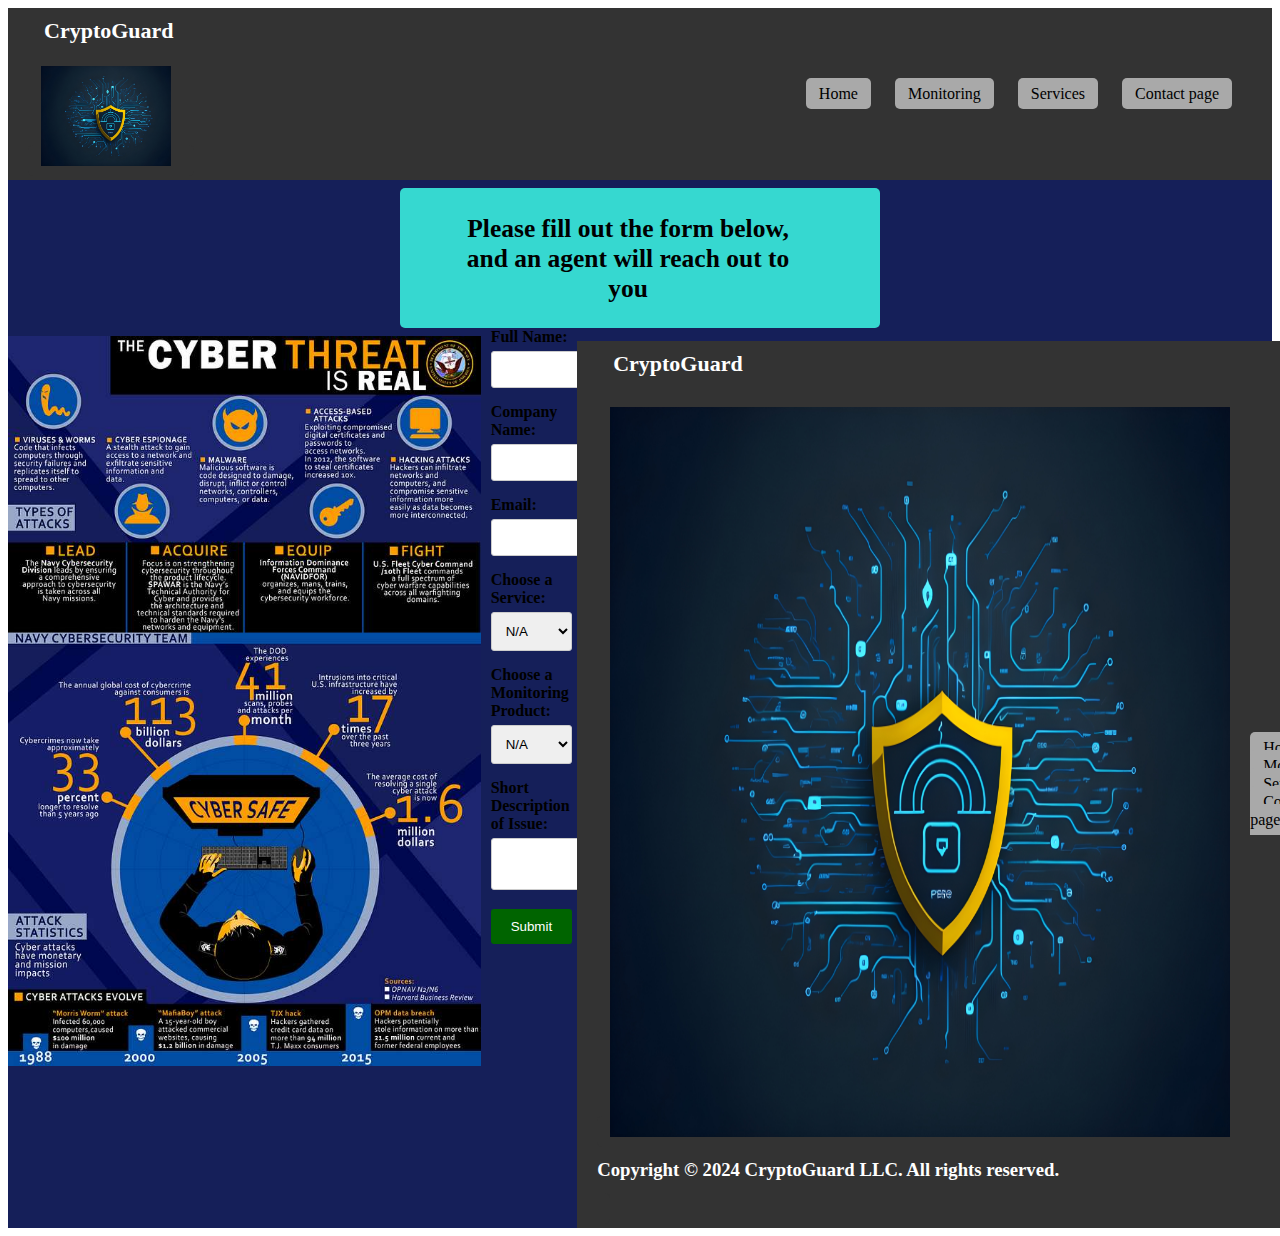
==== Contact.html @ ed865b5a "Update Contact.html" ====
<!DOCTYPE html>
<html lang="en">
<head>
    <link rel="stylesheet" href="CSS/Stylesheet.css">
    <link rel="Stylesheet2" href="CSS/Stylesheet2.css">

    <!-- Google tag (gtag.js) -->
<script async src="https://www.googletagmanager.com/gtag/js?id=G-N52J46TV3Y"></script>
<script>
  window.dataLayer = window.dataLayer || [];
  function gtag(){dataLayer.push(arguments);}
  gtag('js', new Date());

  gtag('config', 'G-N52J46TV3Y');

 document.addEventListener("DOMContentLoaded", function() {
    const form = document.querySelector('form');

    form.addEventListener('submit', function(event) {
        event.preventDefault(); 

        const fullName = document.getElementById('full-name');
        const companyName = document.getElementById('company-name');
        const email = document.getElementById('email');
        const service = document.getElementById('service');
        const monitoring = document.getElementById('monitoring');
        const issueDescription = document.getElementById('issue-description');

        
        if (fullName.value.trim() === '' || companyName.value.trim() === '' || email.value.trim() === '' || service.value === 'None' || monitoring.value === 'None' || issueDescription.value.trim() === '') {
            alert('Please fill out all fields.');
            return; 
        }

  
        fullName.value = '';
        companyName.value = '';
        email.value = '';
        service.value = 'None';
        monitoring.value = 'None';
        issueDescription.value = '';

       
        alert('Form submitted successfully!');
    });
});

</script>

  <meta charset="UTF-8">
  <meta name="description" content="Cybersecurity, Consulting, Cybersecurity Consulting, Security, IDS, IPS, Company security training, Company Cybersecurity training, Pentesting, Penetration Testing Service, APT, Advance persistent threat">
  <meta name="keywords" content="HTML, CSS, JavaScript">
  <meta name="author" content="Dillon Barnhardt">
  <meta name="viewport" content="width=device-width, initial-scale=1.0">

    <title>Home</title>
   
    
    <style>
       
.container {
    display: flex;
    justify-content: space-between;
    
    position: relative; 
    min-height: 100vh;  
   
    

   
    
}


.container img { /* container for img that is inside container div*/
    margin-top: 8px;
    width: 620px;
    height: 730px;
    padding-right: 10px;
}


.form-container {
    margin-top: 8px;
    margin-right: 10px;
    
    
    width: calc(50% - 10px); 
    padding: 20px;
    background-color: rgb(54, 216, 208);
    border-radius: 5px;
    box-shadow: 0 0 10px rgba(0, 0, 0, 0.1);
    height: 560px;
}


.form-container form {
    margin-top: 50px; /* This is used to adjust margin from the top to the top of the form */
    margin-bottom: 300px;
}


.form-container h2 {
    margin-bottom: 20px;
    font-size: 24px;
    color: #333;
}


.form-group {
    margin-bottom: 15px;
    margin-right: 5px;
}


.form-group label {
    display: block;
    margin-bottom: 5px;
    font-weight: bold;
}

.form-group input[type="text"],
.form-group input[type="email"],
.form-group select,
.form-group textarea {
    width: 100%;
    padding: 10px;
    border: 1px solid #ccc;
    border-radius: 3px;
}


.form-group button[type="submit"] {
    padding: 10px 20px;
    background-color: darkgreen;
    color: #fff;
    border: none;
    border-radius: 3px;
    cursor: pointer;
    margin-bottom: 0px;
}
.content {
    width: calc(50% - 10px);
    padding: 20px;
    box-sizing: border-box; 
}

.form-group button[type="submit"]:hover {
    background-color: #0056b3;
}



.overall{
    background-color: #151F59;
}


 

.gray-rectangle {
    justify-content: center;
    text-align: center;
    margin-top: 8px;
    margin-left: auto;
    margin-right: auto;
    border-radius: 5px;
    background-color: rgb(54, 216, 208); 
    width: 480px; /* Used to adjust width for the div that the text is in */
    height: 140px; /* used to adjust the height for the div that the text is in */
    position: relative; 

}

.titleText {
    
    position: absolute; /* Way to put text above the form */
    top: 27%; /* Move text vertically within the rectangle div*/
    left: 30%; /* Move text horizontally  within the rectangle div*/
    transform: translate(-25%, -25%); 
    color: #000000; /* Makes the text Black */
    text-align: center; 
    font-family: 'Times New Roman', Times, serif, Helvetica, sans-serif; /* font for the text*/
            font-size: 17px;
}

    </style>
</head>
<body>
    
    <header>
        <nav>
           
            <div class="brand">
                <h3 class="guard">CryptoGuard</h3>
                <a id="logolink" href="index.html">
                    <img src="pictures/Logo.jpg" width="130" height="100" alt="HeaderLogo">
                </a>
            </div>
            <ol>
                <li><a href="index.html">Home</a></li>
                <li><a href="Monitoring.html">Monitoring</a></li>
                <li><a href="Services.html">Services</a></li>
                <li><a href="Contact.html">Contact page</a></li>
            </ol>
        </nav>
    </header>
    
    
    <div class="overall">
        <div class="gray-rectangle">
            <div class="titleText"> <h2 > Please fill out the form below, and an agent will reach out to you</h2></div>
    </div>
    <div class="container">
        <img src="pictures/an-infographic-depicting-cyber-threats-e60231-1024.jpg" alt="Cyber Threats">
        
        
       
       <form id="contact-form">
    <div class="form-group">
        <label for="full-name">Full Name:</label>
        <input type="text" id="full-name" name="full-name" required>
    </div>
    <div class="form-group">
        <label for="company-name">Company Name:</label>
        <input type="text" id="company-name" name="company-name" required>
    </div>
    <div class="form-group">
        <label for="email">Email:</label>
        <input type="email" id="email" name="email" required>
    </div>
    <div class="form-group">
        <label for="service">Choose a Service:</label>
        <select id="service" name="service">
            <option value="None">N/A</option>
            <option value="Auditing">Auditing</option>
            <option value="Education">Employee Education</option>
            <option value="other">Other</option>
        </select>
    </div>
    <div class="form-group">
        <label for="monitoring">Choose a Monitoring Product:</label>
        <select id="monitoring" name="monitoring">
            <option value="None">N/A</option>
            <option value="NIDS">Network Intrusion detection system</option>
            <option value="NIPS">Network Intrusion prevention system</option>
            <option value="SIEM">System Incident Event Manger</option>
            <option value="EDR">Endpoint Detection Response</option>
            <option value="Threat hunting">Threat hunting</option>
            <option value="Pentest">Penetration Testing</option>
            <option value="SIM-APT">Simulating Advanced Persistent Threat actors (APT)</option>
        </select>
    </div>
    <div class="form-group">
        <label for="issue-description">Short Description of Issue:</label>
        <textarea id="issue-description" name="issue-description" required></textarea>
    </div>
    <div class="form-group">
        <button type="submit">Submit</button>
    </div>
</form>


           
        

<footer id="footer">
    <nav>
           
        <div class="brand">
            <h3 class="guard">CryptoGuard</h3>
            <a id="logolink2" href="index.html">
                <img src="pictures/Logo.jpg" width="130" height="100" alt="FooterLogo">
                <h3 style="color: white;">Copyright &copy; 2024 CryptoGuard LLC. All rights reserved.</h3>
            </a>
        </div>
        <ol>
            <li><a href="index.html">Home</a></li>
            <li><a href="Monitoring.html">Monitoring</a></li>
            <li><a href="Services.html">Services</a></li>
            <li><a href="Contact.html">Contact page</a></li>
        </ol>
    </nav>
       
   </footer>




</body>
</html>
---- CSS/Stylesheet.css ----
nav {
    
    display: flex; 
    justify-content: space-between; 
    align-items: center; 
    background-color: #333; 
    padding: 10px 20px; 
}
nav img {
    margin-right: 10px; 
    
    
}

#logolink
{
    background-color: #333;
}
#logolink2
{
    background-color: #333;
}

.brand .guard {
    
    color: white;
    margin-top: 0; 
    margin-left: 16px;
    font-size: 22px;
   
}

nav ol {
    
    list-style-type: none; 
    margin: 0;
    padding: 0;
    order: 3;
   
}

nav li {
    
    display: inline; 
    margin-right: 20px; 
   
}

nav a {
    
    border-radius: 5px;
    background-color: darkgray;
    padding: 7px 13px;

    color: black; 
    text-decoration: none; 
    
}



nav a:hover {
    transition: .5s;
    text-decoration: underline; 
}


  
  main {
     flex: 1;
  }
  
  footer{
     margin-top: auto;
     margin-bottom: 0;
  }
  
  
  body{
      min-height: 100vh;
      display: flex;
      flex-direction: column;
   }
---- CSS/Stylesheet2.css ----
main {
     flex: 1;
  }
  
  #footer{
     margin-top: auto;
     margin-bottom: 0;
  }
  
  
  body{
      min-height: 100vh;
      display: flex;
      flex-direction: column;
   }
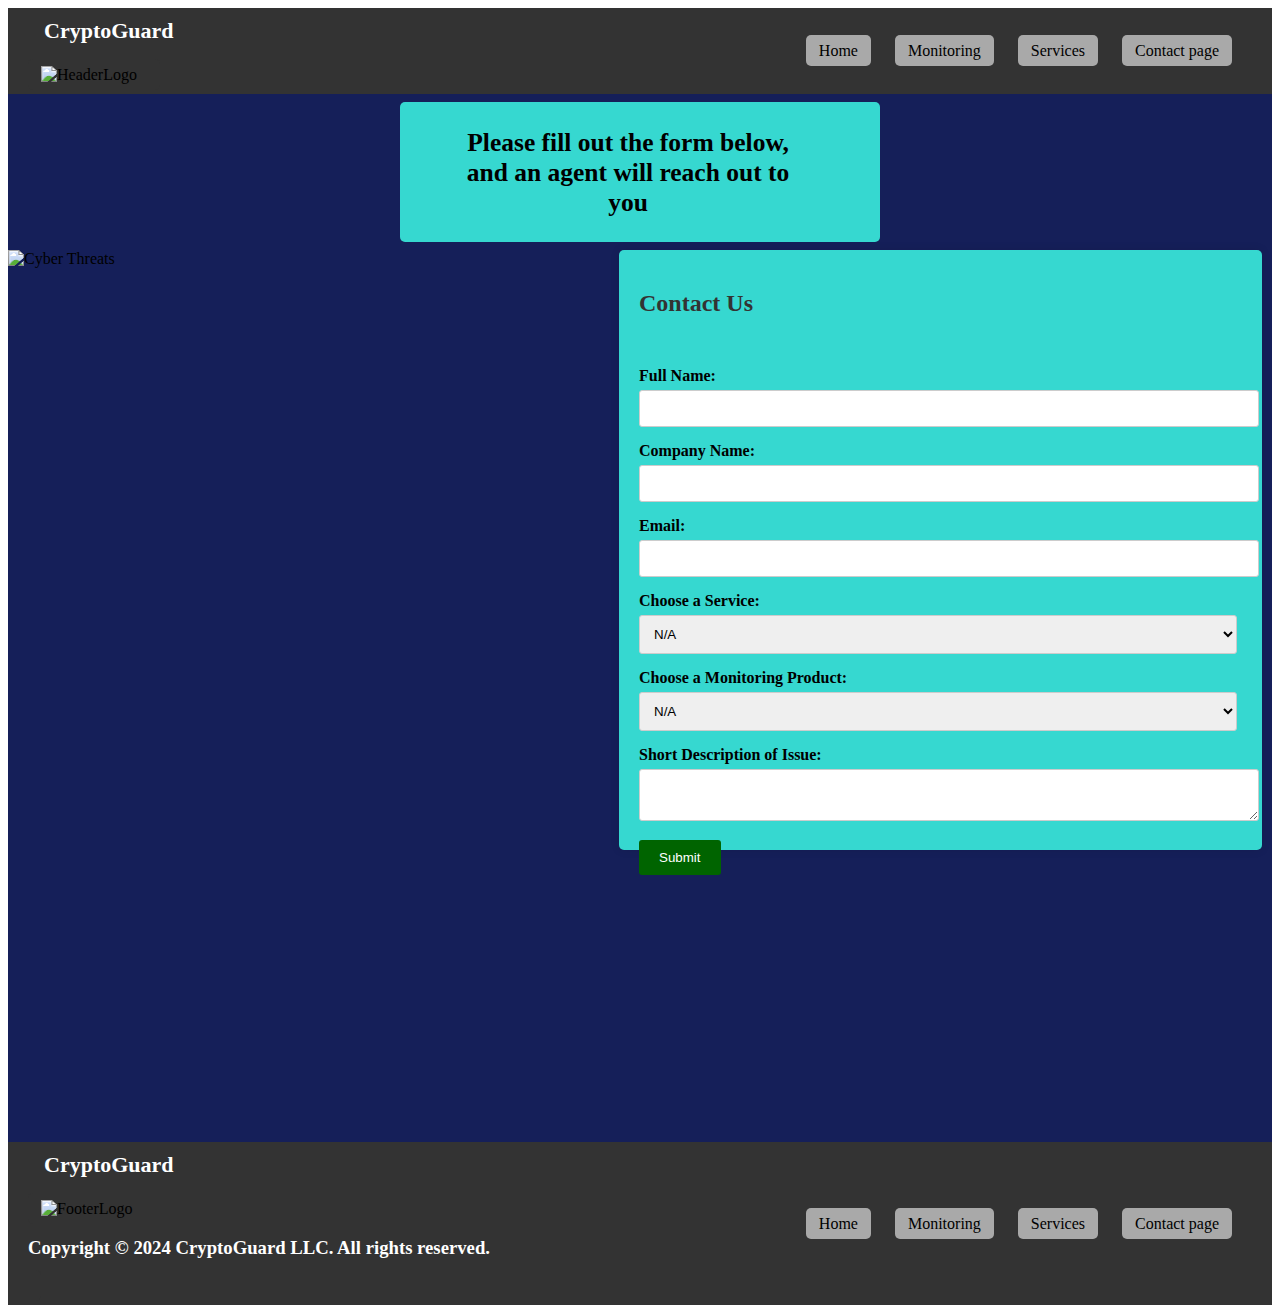
==== commit 9d413669: "Update Contact.html" ====
--- a/Contact.html
+++ b/Contact.html
@@ -184,7 +184,7 @@
             font-size: 17px;
 }
 
-    </style>
+     </style>
 </head>
 <body>
     
@@ -194,7 +194,7 @@
             <div class="brand">
                 <h3 class="guard">CryptoGuard</h3>
                 <a id="logolink" href="index.html">
-                    <img src="pictures/Logo.jpg" width="130" height="100" alt="HeaderLogo">
+                    <img src="Pictures/Logo.jpg" width="130" height="100" alt="HeaderLogo">
                 </a>
             </div>
             <ol>
@@ -212,54 +212,58 @@
             <div class="titleText"> <h2 > Please fill out the form below, and an agent will reach out to you</h2></div>
     </div>
     <div class="container">
-        <img src="pictures/an-infographic-depicting-cyber-threats-e60231-1024.jpg" alt="Cyber Threats">
-        
-        
-       
-       <form id="contact-form">
-    <div class="form-group">
-        <label for="full-name">Full Name:</label>
-        <input type="text" id="full-name" name="full-name" required>
+        <img src="Pictures/an-infographic-depicting-cyber-threats-e60231-1024.jpg" alt="Cyber Threats">
+        
+        
+       
+        <div class="form-container">
+            <h2>Contact Us</h2>
+            <form action="" method="post">
+                <div class="form-group">
+                    <label for="full-name">Full Name:</label>
+                    <input type="text" id="full-name" name="full-name" required>
+                </div>
+                <div class="form-group">
+                    <label for="company-name">Company Name:</label>
+                    <input type="text" id="company-name" name="company-name" required>
+                </div>
+                <div class="form-group">
+                    <label for="email">Email:</label>
+                    <input type="email" id="email" name="email" required>
+                </div>
+                <div class="form-group">
+                    <label for="service">Choose a Service:</label>
+                    <select id="service" name="service">
+                        <option value="None">N/A</option>
+                        <option value="Auditing">Auditing</option>
+                        <option value="Education">Employee Education</option>
+                        <option value="other">Other</option>
+                    </select>
+                </div>
+                <div class="form-group">
+                    <label for="monitoring">Choose a Monitoring Product:</label>
+                    <select id="monitoring" name="monitoring">
+                        <option value="None">N/A</option>
+                        <option value="NIDS">Network Intrusion detection system</option>
+                        <option value="NIPS">Network Intrusion prevention system</option>
+                        <option value="SIEM">System Incident Event Manger</option>
+                        <option value="EDR">Endpoint Detection Response</option>
+                        <option value="Threat hunting">Threat hunting</option>
+                        <option value="Pentest">Penetration Testing</option>
+                        <option value="SIM-APT">Simulating Advanced Persistent Threat actors (APT)</option>
+                    </select>
+                </div>
+                <div class="form-group">
+                    <label for="issue-description">Short Description of Issue:</label>
+                    <textarea id="issue-description" name="issue-description" required></textarea>
+                </div>
+                <div class="form-group">
+                    <button type="submit">Submit</button>
+                </div>
+            </form>
+            </div>
+        </div>
     </div>
-    <div class="form-group">
-        <label for="company-name">Company Name:</label>
-        <input type="text" id="company-name" name="company-name" required>
-    </div>
-    <div class="form-group">
-        <label for="email">Email:</label>
-        <input type="email" id="email" name="email" required>
-    </div>
-    <div class="form-group">
-        <label for="service">Choose a Service:</label>
-        <select id="service" name="service">
-            <option value="None">N/A</option>
-            <option value="Auditing">Auditing</option>
-            <option value="Education">Employee Education</option>
-            <option value="other">Other</option>
-        </select>
-    </div>
-    <div class="form-group">
-        <label for="monitoring">Choose a Monitoring Product:</label>
-        <select id="monitoring" name="monitoring">
-            <option value="None">N/A</option>
-            <option value="NIDS">Network Intrusion detection system</option>
-            <option value="NIPS">Network Intrusion prevention system</option>
-            <option value="SIEM">System Incident Event Manger</option>
-            <option value="EDR">Endpoint Detection Response</option>
-            <option value="Threat hunting">Threat hunting</option>
-            <option value="Pentest">Penetration Testing</option>
-            <option value="SIM-APT">Simulating Advanced Persistent Threat actors (APT)</option>
-        </select>
-    </div>
-    <div class="form-group">
-        <label for="issue-description">Short Description of Issue:</label>
-        <textarea id="issue-description" name="issue-description" required></textarea>
-    </div>
-    <div class="form-group">
-        <button type="submit">Submit</button>
-    </div>
-</form>
-
 
            
         
@@ -270,7 +274,7 @@
         <div class="brand">
             <h3 class="guard">CryptoGuard</h3>
             <a id="logolink2" href="index.html">
-                <img src="pictures/Logo.jpg" width="130" height="100" alt="FooterLogo">
+                <img src="Pictures/Logo.jpg" width="130" height="100" alt="FooterLogo">
                 <h3 style="color: white;">Copyright &copy; 2024 CryptoGuard LLC. All rights reserved.</h3>
             </a>
         </div>
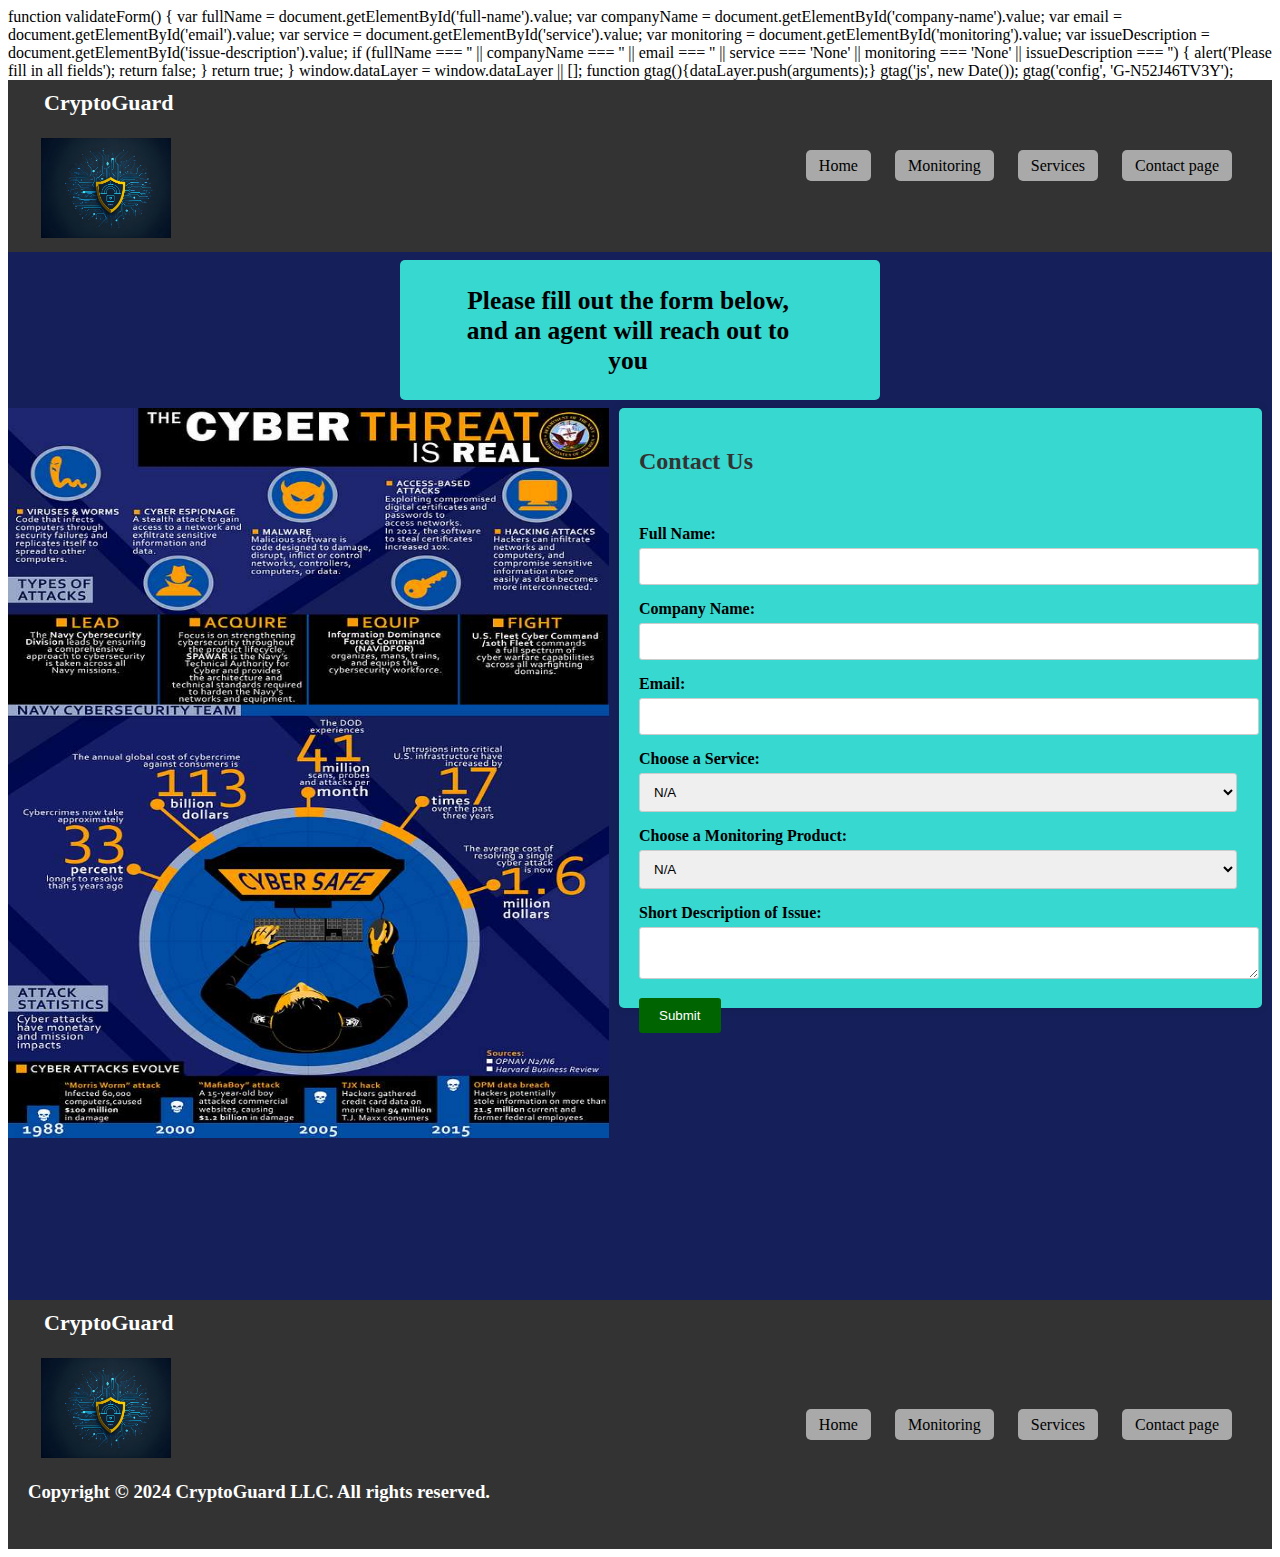
==== commit 763b00d5: "Contact.html" ====
--- a/Contact.html
+++ b/Contact.html
@@ -1,60 +1,43 @@
-<!DOCTYPE html>
+ <!DOCTYPE html>
 <html lang="en">
 <head>
     <link rel="stylesheet" href="CSS/Stylesheet.css">
     <link rel="Stylesheet2" href="CSS/Stylesheet2.css">
-
-    <!-- Google tag (gtag.js) -->
-<script async src="https://www.googletagmanager.com/gtag/js?id=G-N52J46TV3Y"></script>
-<script>
-  window.dataLayer = window.dataLayer || [];
-  function gtag(){dataLayer.push(arguments);}
-  gtag('js', new Date());
-
-  gtag('config', 'G-N52J46TV3Y');
-
- document.addEventListener("DOMContentLoaded", function() {
-    const form = document.querySelector('form');
-
-    form.addEventListener('submit', function(event) {
-        event.preventDefault(); 
-
-        const fullName = document.getElementById('full-name');
-        const companyName = document.getElementById('company-name');
-        const email = document.getElementById('email');
-        const service = document.getElementById('service');
-        const monitoring = document.getElementById('monitoring');
-        const issueDescription = document.getElementById('issue-description');
-
-        
-        if (fullName.value.trim() === '' || companyName.value.trim() === '' || email.value.trim() === '' || service.value === 'None' || monitoring.value === 'None' || issueDescription.value.trim() === '') {
-            alert('Please fill out all fields.');
-            return; 
+  
+    <script async src="https://www.googletagmanager.com/gtag/js?id=G-N52J46TV3Y"></script>
+    
+        
+  function validateForm() {
+        var fullName = document.getElementById('full-name').value;
+        var companyName = document.getElementById('company-name').value;
+        var email = document.getElementById('email').value;
+        var service = document.getElementById('service').value;
+        var monitoring = document.getElementById('monitoring').value;
+        var issueDescription = document.getElementById('issue-description').value;
+
+        if (fullName === '' || companyName === '' || email === '' || service === 'None' || monitoring === 'None' || issueDescription === '') {
+            alert('Please fill in all fields');
+            return false; 
         }
 
-  
-        fullName.value = '';
-        companyName.value = '';
-        email.value = '';
-        service.value = 'None';
-        monitoring.value = 'None';
-        issueDescription.value = '';
-
-       
-        alert('Form submitted successfully!');
-    });
-});
-
-</script>
-
-  <meta charset="UTF-8">
-  <meta name="description" content="Cybersecurity, Consulting, Cybersecurity Consulting, Security, IDS, IPS, Company security training, Company Cybersecurity training, Pentesting, Penetration Testing Service, APT, Advance persistent threat">
-  <meta name="keywords" content="HTML, CSS, JavaScript">
-  <meta name="author" content="Dillon Barnhardt">
-  <meta name="viewport" content="width=device-width, initial-scale=1.0">
-
+        return true; 
+    }
+
+      window.dataLayer = window.dataLayer || [];
+      function gtag(){dataLayer.push(arguments);}
+      gtag('js', new Date());
+    
+      gtag('config', 'G-N52J46TV3Y');
+        
+    </script>
+    
+    <meta charset="UTF-8">
+    <meta name="description" content="Cybersecurity, Consulting, Cybersecurity Consulting, Security, IDS, IPS, Company security training, Company Cybersecurity training, Pentesting, Penetration Testing Service, APT, Advance persistent threat">
+    <meta name="keywords" content="HTML, CSS, JavaScript">
+    <meta name="author" content="Dillon Barnhardt">
+    <meta name="viewport" content="width=device-width, initial-scale=1.0">
+    
     <title>Home</title>
-   
     
     <style>
        
@@ -184,7 +167,7 @@
             font-size: 17px;
 }
 
-     </style>
+    </style>
 </head>
 <body>
     
@@ -194,7 +177,7 @@
             <div class="brand">
                 <h3 class="guard">CryptoGuard</h3>
                 <a id="logolink" href="index.html">
-                    <img src="Pictures/Logo.jpg" width="130" height="100" alt="HeaderLogo">
+                    <img src="pictures/Logo.jpg" width="130" height="100" alt="HeaderLogo">
                 </a>
             </div>
             <ol>
@@ -212,13 +195,13 @@
             <div class="titleText"> <h2 > Please fill out the form below, and an agent will reach out to you</h2></div>
     </div>
     <div class="container">
-        <img src="Pictures/an-infographic-depicting-cyber-threats-e60231-1024.jpg" alt="Cyber Threats">
+        <img src="pictures/an-infographic-depicting-cyber-threats-e60231-1024.jpg" alt="Cyber Threats">
         
         
        
         <div class="form-container">
             <h2>Contact Us</h2>
-            <form action="" method="post">
+            <form action="#" method="post" onsubmit="return validateForm()">
                 <div class="form-group">
                     <label for="full-name">Full Name:</label>
                     <input type="text" id="full-name" name="full-name" required>
@@ -274,7 +257,7 @@
         <div class="brand">
             <h3 class="guard">CryptoGuard</h3>
             <a id="logolink2" href="index.html">
-                <img src="Pictures/Logo.jpg" width="130" height="100" alt="FooterLogo">
+                <img src="pictures/Logo.jpg" width="130" height="100" alt="FooterLogo">
                 <h3 style="color: white;">Copyright &copy; 2024 CryptoGuard LLC. All rights reserved.</h3>
             </a>
         </div>
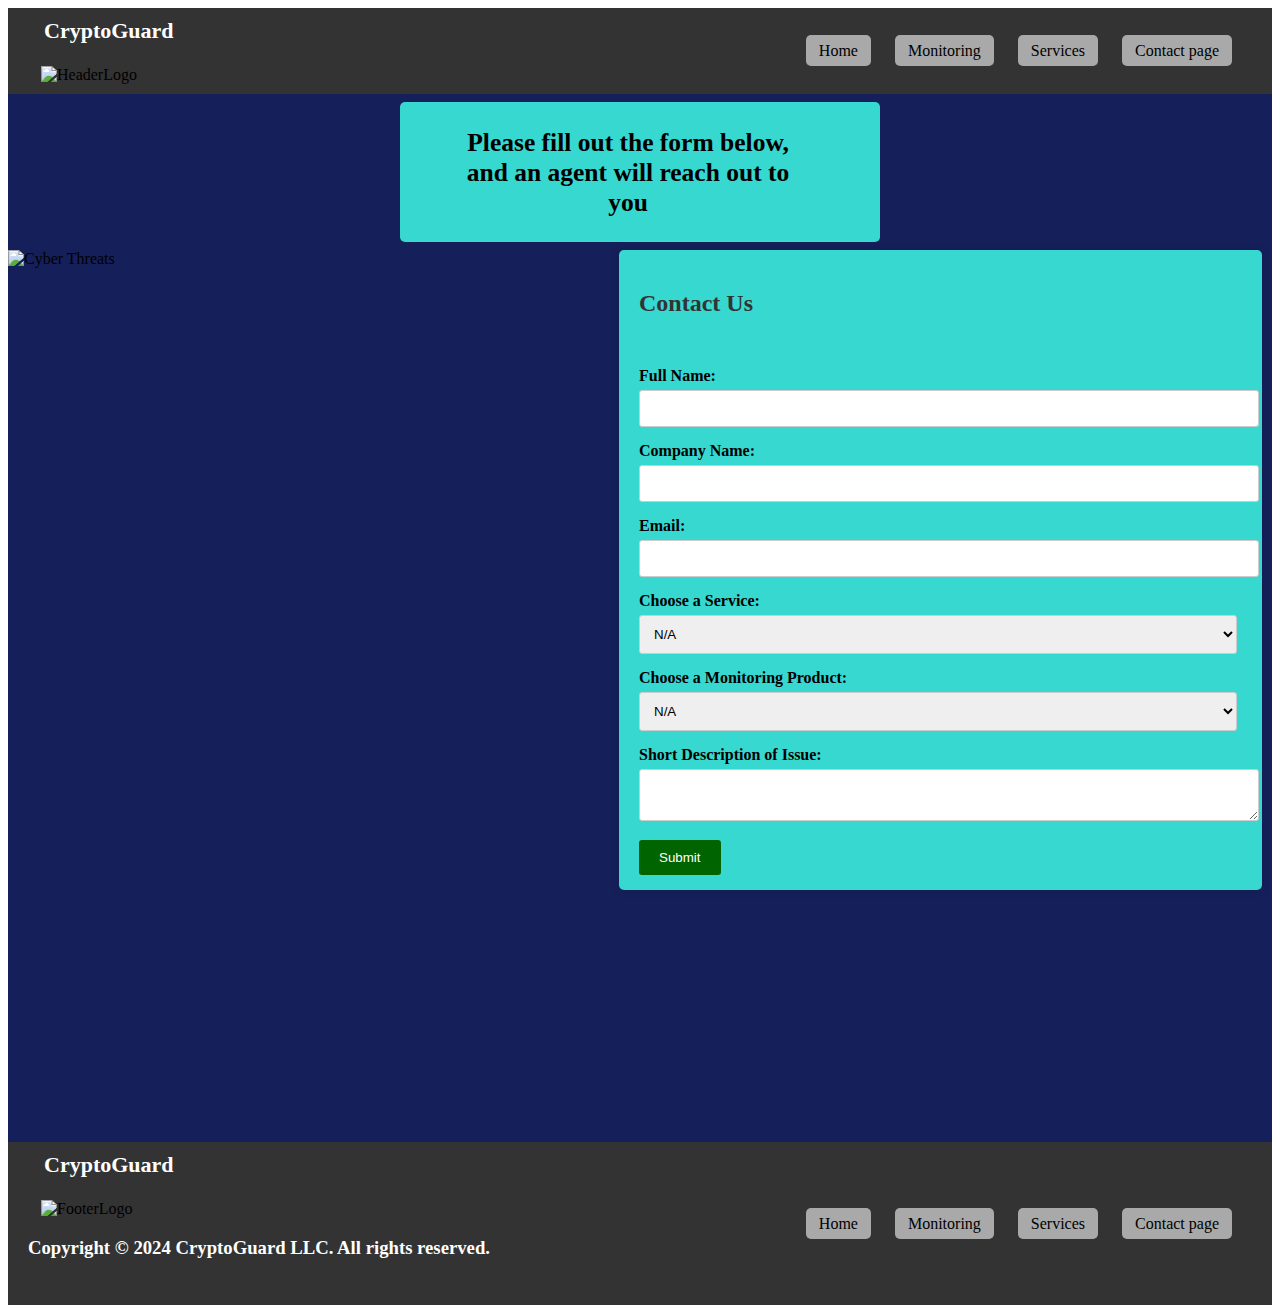
==== commit c661a7c7: "Add files via upload" ====
--- a/Contact.html
+++ b/Contact.html
@@ -1,43 +1,56 @@
- <!DOCTYPE html>
+<!DOCTYPE html>
 <html lang="en">
 <head>
     <link rel="stylesheet" href="CSS/Stylesheet.css">
     <link rel="Stylesheet2" href="CSS/Stylesheet2.css">
+
+    <!-- Google tag (gtag.js) -->
+<script async src="https://www.googletagmanager.com/gtag/js?id=G-N52J46TV3Y"></script>
+<script>
+  window.dataLayer = window.dataLayer || [];
+  function gtag(){dataLayer.push(arguments);}
+  gtag('js', new Date());
+
+  gtag('config', 'G-N52J46TV3Y');
+
   
-    <script async src="https://www.googletagmanager.com/gtag/js?id=G-N52J46TV3Y"></script>
-    
-        
-  function validateForm() {
-        var fullName = document.getElementById('full-name').value;
-        var companyName = document.getElementById('company-name').value;
-        var email = document.getElementById('email').value;
-        var service = document.getElementById('service').value;
-        var monitoring = document.getElementById('monitoring').value;
-        var issueDescription = document.getElementById('issue-description').value;
-
-        if (fullName === '' || companyName === '' || email === '' || service === 'None' || monitoring === 'None' || issueDescription === '') {
-            alert('Please fill in all fields');
-            return false; 
-        }
-
-        return true; 
-    }
-
-      window.dataLayer = window.dataLayer || [];
-      function gtag(){dataLayer.push(arguments);}
-      gtag('js', new Date());
-    
-      gtag('config', 'G-N52J46TV3Y');
-        
-    </script>
-    
-    <meta charset="UTF-8">
-    <meta name="description" content="Cybersecurity, Consulting, Cybersecurity Consulting, Security, IDS, IPS, Company security training, Company Cybersecurity training, Pentesting, Penetration Testing Service, APT, Advance persistent threat">
-    <meta name="keywords" content="HTML, CSS, JavaScript">
-    <meta name="author" content="Dillon Barnhardt">
-    <meta name="viewport" content="width=device-width, initial-scale=1.0">
-    
+    document.addEventListener("DOMContentLoaded", function() {
+        const form = document.querySelector('form');
+
+        form.addEventListener('submit', function(event) {
+            event.preventDefault(); 
+
+            
+            const fullName = document.getElementById('full-name').value.trim();
+            const companyName = document.getElementById('company-name').value.trim();
+            const email = document.getElementById('email').value.trim();
+            const service = document.getElementById('service').value;
+            const monitoring = document.getElementById('monitoring').value;
+            const issueDescription = document.getElementById('issue-description').value.trim();
+
+            
+            if (fullName === '' || companyName === '' || email === '' || service === 'None' || monitoring === 'None' || issueDescription === '') {
+                alert('Please fill out all fields.');
+                return; 
+            }
+
+
+            
+            form.submit();
+        });
+    });
+
+
+</script>
+
+  <meta charset="UTF-8">
+  <meta name="description" content="Cybersecurity, Consulting, Cybersecurity Consulting, Security, IDS, IPS, Company security training, Company Cybersecurity training, Pentesting, Penetration Testing Service, APT, Advance persistent threat">
+  <meta name="keywords" content="HTML, CSS, JavaScript">
+  <meta name="author" content="Dillon Barnhardt">
+  <meta name="viewport" content="width=device-width, initial-scale=1.0">
+
     <title>Home</title>
+   
     
     <style>
        
@@ -73,7 +86,7 @@
     background-color: rgb(54, 216, 208);
     border-radius: 5px;
     box-shadow: 0 0 10px rgba(0, 0, 0, 0.1);
-    height: 560px;
+    height: 600px;
 }
 
 
@@ -177,7 +190,7 @@
             <div class="brand">
                 <h3 class="guard">CryptoGuard</h3>
                 <a id="logolink" href="index.html">
-                    <img src="pictures/Logo.jpg" width="130" height="100" alt="HeaderLogo">
+                    <img src="Pictures/Logo.jpg" width="130" height="100" alt="HeaderLogo">
                 </a>
             </div>
             <ol>
@@ -195,13 +208,13 @@
             <div class="titleText"> <h2 > Please fill out the form below, and an agent will reach out to you</h2></div>
     </div>
     <div class="container">
-        <img src="pictures/an-infographic-depicting-cyber-threats-e60231-1024.jpg" alt="Cyber Threats">
+        <img src="Pictures/an-infographic-depicting-cyber-threats-e60231-1024.jpg" alt="Cyber Threats">
         
         
        
         <div class="form-container">
             <h2>Contact Us</h2>
-            <form action="#" method="post" onsubmit="return validateForm()">
+            <form action="" method="post">
                 <div class="form-group">
                     <label for="full-name">Full Name:</label>
                     <input type="text" id="full-name" name="full-name" required>
@@ -257,7 +270,7 @@
         <div class="brand">
             <h3 class="guard">CryptoGuard</h3>
             <a id="logolink2" href="index.html">
-                <img src="pictures/Logo.jpg" width="130" height="100" alt="FooterLogo">
+                <img src="Pictures/Logo.jpg" width="130" height="100" alt="FooterLogo">
                 <h3 style="color: white;">Copyright &copy; 2024 CryptoGuard LLC. All rights reserved.</h3>
             </a>
         </div>
@@ -275,4 +288,4 @@
 
 
 </body>
-</html>
+</html>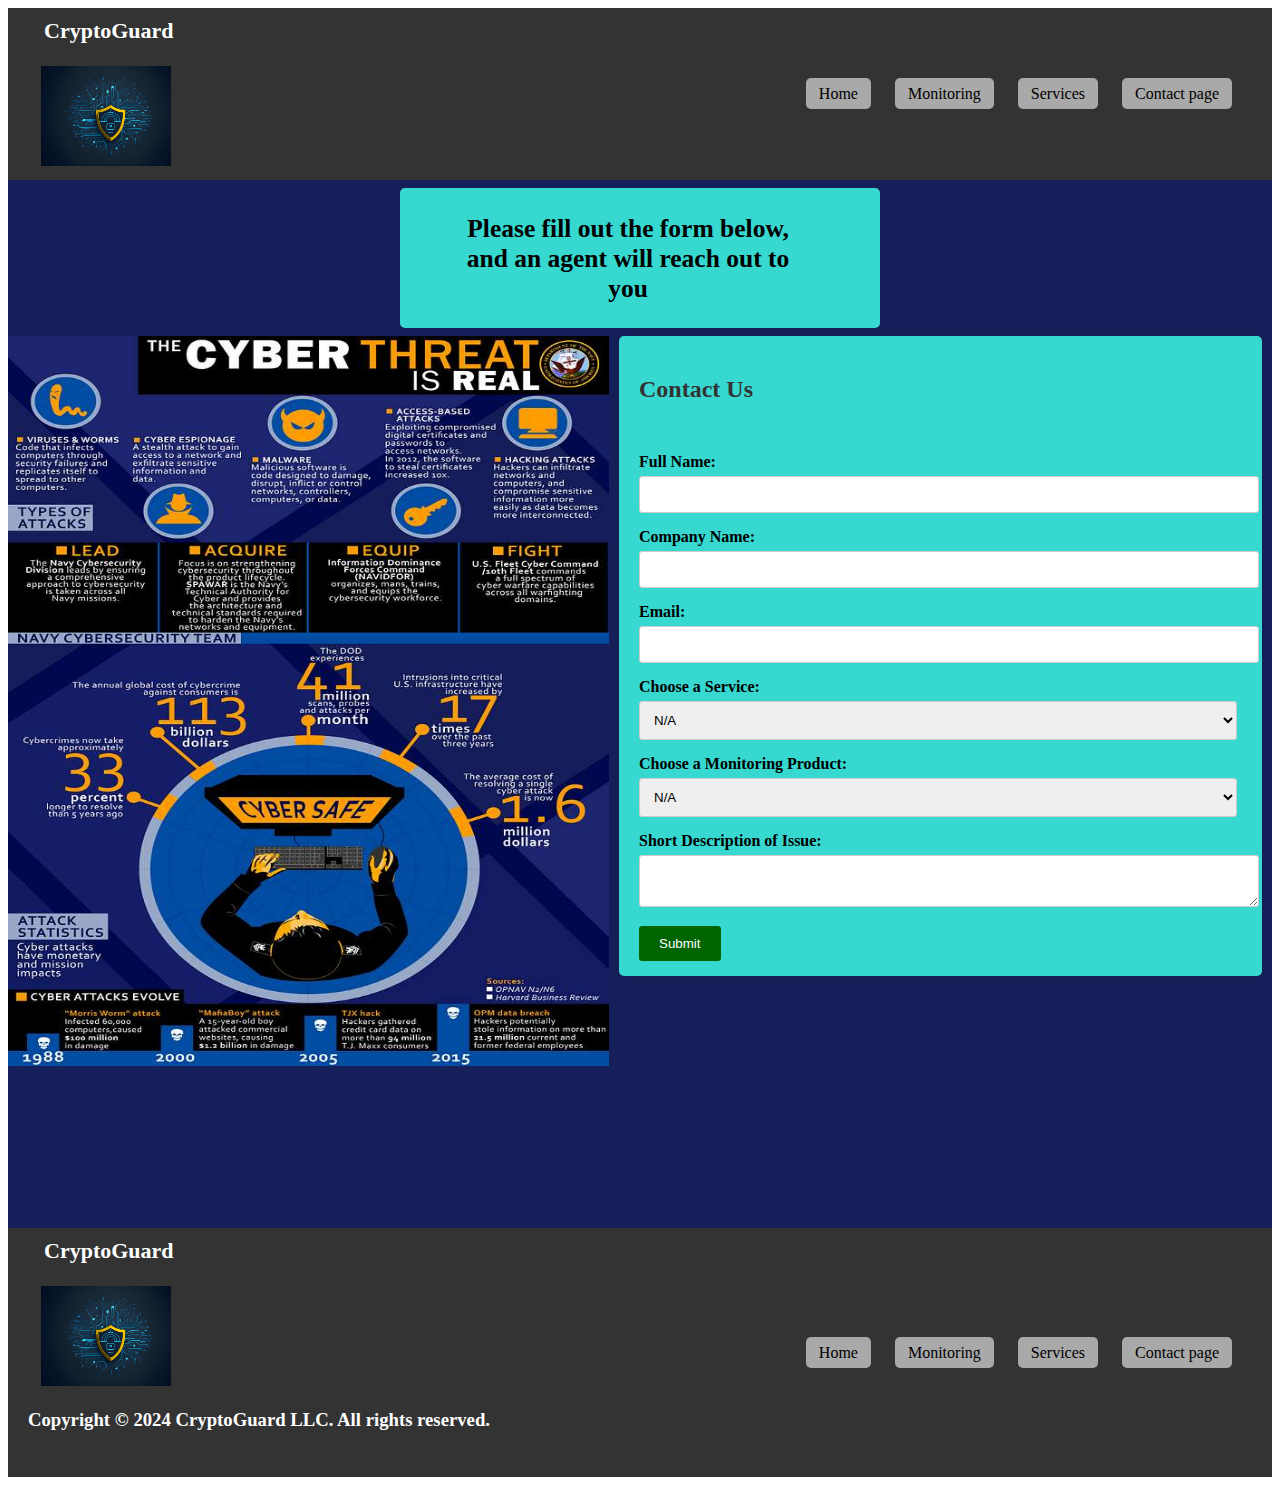
==== commit b103b106: "Update Contact.html" ====
--- a/Contact.html
+++ b/Contact.html
@@ -190,7 +190,7 @@
             <div class="brand">
                 <h3 class="guard">CryptoGuard</h3>
                 <a id="logolink" href="index.html">
-                    <img src="Pictures/Logo.jpg" width="130" height="100" alt="HeaderLogo">
+                    <img src="pictures/Logo.jpg" width="130" height="100" alt="HeaderLogo">
                 </a>
             </div>
             <ol>
@@ -208,7 +208,7 @@
             <div class="titleText"> <h2 > Please fill out the form below, and an agent will reach out to you</h2></div>
     </div>
     <div class="container">
-        <img src="Pictures/an-infographic-depicting-cyber-threats-e60231-1024.jpg" alt="Cyber Threats">
+        <img src="pictures/an-infographic-depicting-cyber-threats-e60231-1024.jpg" alt="Cyber Threats">
         
         
        
@@ -270,7 +270,7 @@
         <div class="brand">
             <h3 class="guard">CryptoGuard</h3>
             <a id="logolink2" href="index.html">
-                <img src="Pictures/Logo.jpg" width="130" height="100" alt="FooterLogo">
+                <img src="pictures/Logo.jpg" width="130" height="100" alt="FooterLogo">
                 <h3 style="color: white;">Copyright &copy; 2024 CryptoGuard LLC. All rights reserved.</h3>
             </a>
         </div>
@@ -288,4 +288,4 @@
 
 
 </body>
-</html>+</html>
